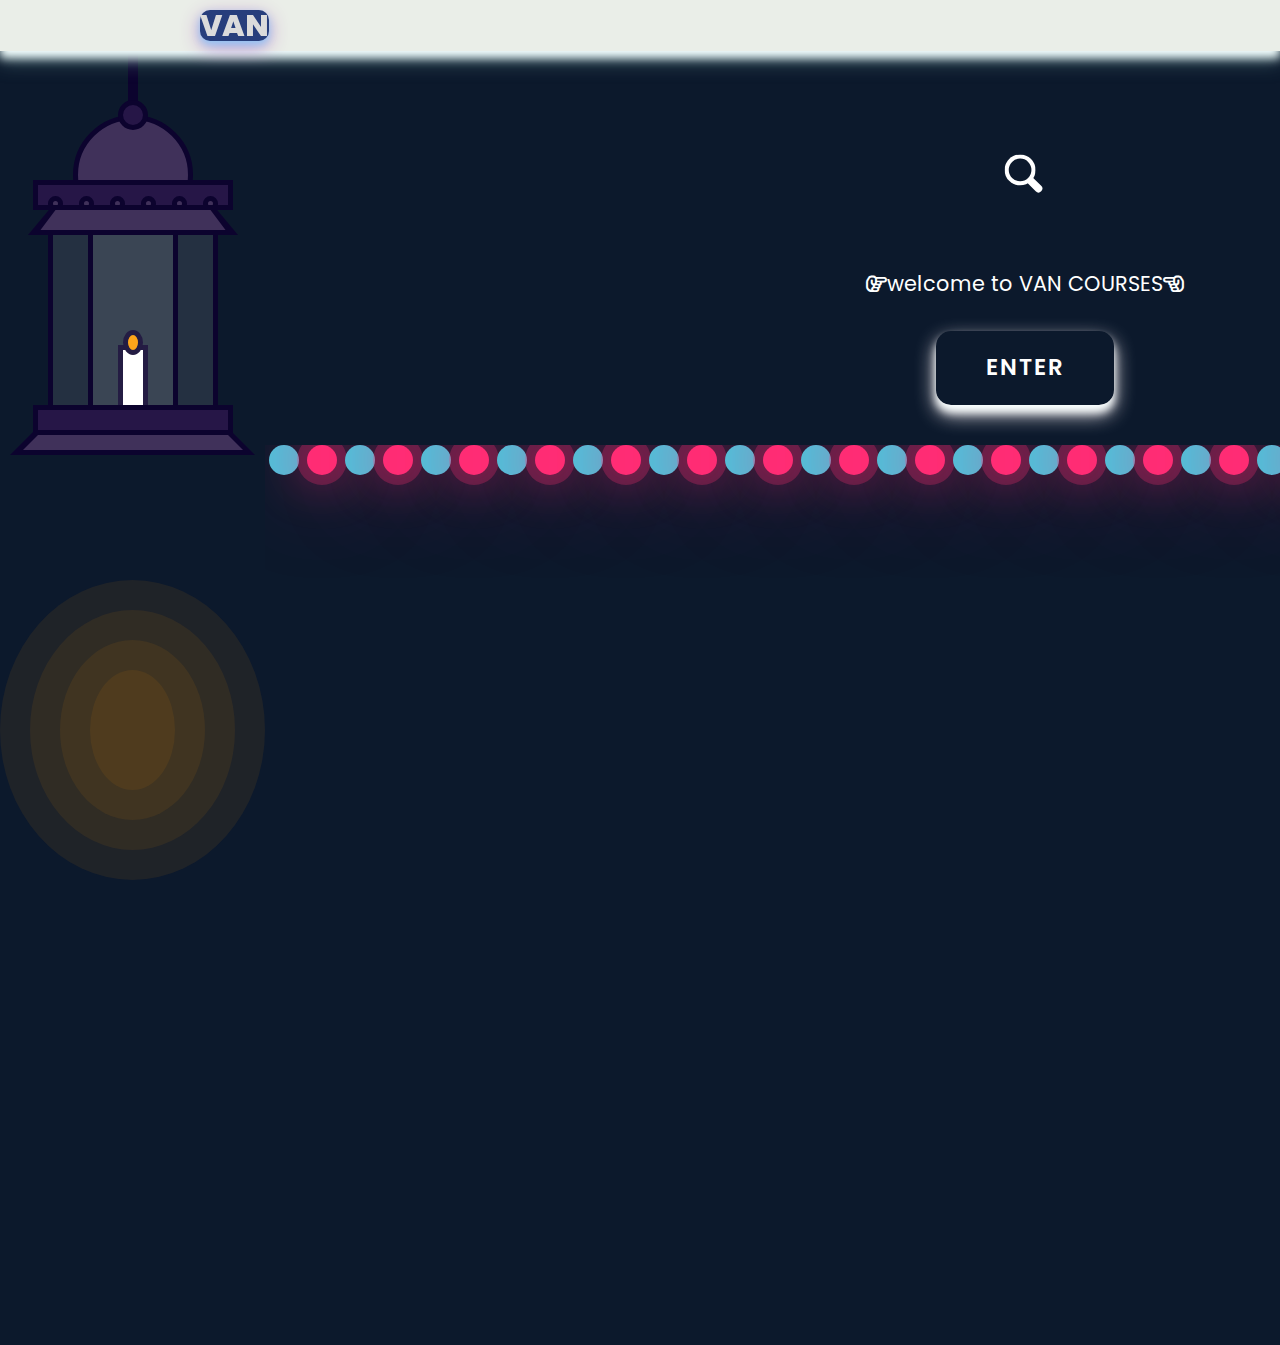
==== index.html @ e0f6e9b1 "Add files via upload" ====
<!DOCTYPE html>
<html lang="en">
<head>
    <meta charset="UTF-8">
    <meta name="viewport" content="width=device-width, initial-scale=1.0">
    <title>ENTER VAN</title>
    <link rel="stylesheet" href="index.css">
    <link rel="stylesheet" href="https://cdnjs.cloudflare.com/ajax/libs/font-awesome/6.0.0/css/all.min.css">
</head>
<body>
    <header>
        <a href="#" class="logo">  VAN</a>
    </header>











    <div id="work">
        <div id="wire"></div>
        <div id="fanos">
          <div id="small-circle"></div>
          <div id="half-circle"></div>
          <div id="bottom-quppa">
            <div id="line">
              <span class="ball"></span>
              <span class="ball"></span>
              <span class="ball"></span>
              <span class="ball"></span>
              <span class="ball"></span>
              <span class="ball"></span>
              <span class="ball"></span>
            </div>
            <div id="top-triangle"></div>
            <div id="box">
              <div id="candel"></div>
              <div id="col"></div>
            </div>
            <div id="final">
              <div id="line"></div>
              <div id="last-triangle"></div>
            </div>
          </div>
        </div>
        <div class="light" id="c1">
          <div class="light">
            <div class="light">
              <div class="light">
              </div>
            </div>
          </div>
        </div>
      </div>
      
































    <section class="main">
 <br><br>
    <form action="" class="search-bar">
        <input type="search" name="search" pattern=".\S." required>
        <button class="search-btn" type="submit">
            <span>Search</span>
        </button>
          
        
        
</form>

<br>
<center><p style="color: white;"><i class="fa-regular fa-hand-point-right fa-beat-fade"></i>welcome to VAN COURSES<i class="fa-regular fa-hand-point-left fa-beat-fade"></i>     </p></center>
<br>
<center><a href="AI.HTML" class="main-btn" style="border: ;">ENTER</a></center>
<div class="container">
    <div class="bubbles"><span style="--i:11;"></span>
        <span style="--i:12;"></span>
        <span style="--i:24;"></span>
        <span style="--i:10;"></span>
        <span style="--i:14;"></span>
        <span style="--i:23;"></span>
        <span style="--i:18;"></span>
        <span style="--i:16;"></span>
        <span style="--i:19;"></span>
        <span style="--i:20;"></span>
        <span style="--i:22;"></span>
        <span style="--i:25;"></span>
        <span style="--i:18;"></span>
        <span style="--i:21;"></span>
        <span style="--i:15;"></span>
        <span style="--i:13;"></span>
        <span style="--i:26;"></span>
        <span style="--i:17;"></span>
        <span style="--i:13;"></span>
        <span style="--i:18;"></span>
        <span style="--i:11;"></span>
        <span style="--i:12;"></span>
        <span style="--i:24;"></span>
        <span style="--i:10;"></span>
        <span style="--i:14;"></span>
        <span style="--i:23;"></span>
        <span style="--i:18;"></span>
        <span style="--i:16;"></span>
        <span style="--i:19;"></span>
        <span style="--i:20;"></span>
        <span style="--i:22;"></span>
        <span style="--i:25;"></span>
        <span style="--i:18;"></span>
        <span style="--i:21;"></span>
        <span style="--i:15;"></span>
        <span style="--i:13;"></span>
        <span style="--i:26;"></span>
        <span style="--i:17;"></span>
        <span style="--i:13;"></span>
        <span style="--i:18;"></span></div>







</body>
</html>
---- index.css ----
@import url('https://fonts.googleapis.com/css2?family=Poppins:ital,wght@0,100;0,200;0,300;0,400;0,500;0,600;0,700;0,800;0,900;1,100;1,200;1,300;1,400;1,500;1,600;1,700;1,800;1,900&display=swap');
*{
font-family: 'Poppins', sans-serif;
margin: 0;
padding: 0;
box-sizing: border-box;
scroll-behavior: smooth;
}

header {
    background-color: rgb(234, 238, 232);
    width: 100%;
    position: fixed;
    z-index: 999;
    display: flex;
    justify-content:space-between;
    align-items: center;
    padding: 10px 200px;
	box-shadow: 0 7px 9px rgb(244, 255, 255)  , 0 9px 20px  #496a72; 
    }
    .logo{
		background-color: #273e7c;
		border-radius: 10px;
		  text-decoration: none;
		  color:rgb(219, 219, 219);
		  text-transform: uppercase;
		  font-weight: 800;
		  font-size: 1.8em; box-shadow: 0 4px 8px rgb(145, 199, 247), 0 6px 20px rgb(195, 142, 202); 
    font-size: 30px;
    
        }

		.logo:hover{
			 box-shadow: 0 4px 8px rgb(35, 61, 83), 0 6px 20px rgbrgb(33, 11, 36)
		}	


		section{ 
			padding: 50px 0px;
		}















        .main-btn {
            color: #fff;
            background-color:rgba(95, 158, 160, 0);
            text-decoration: none;
            font-size: 1.1em;
            font-weight: 600;
            display: inline-block;
            padding: 0.9375em 2.1875em;
            letter-spacing: 1px;
            border-radius: 15px;
            margin-bottom: 40px;
			box-shadow: 0 7px 9px rgb(250, 255, 255)  , 0 9px 20px  #f3ecef; 
            transition: 0.7s ease;
        }
			
        

        .main-btn:hover {
            background-color:rgba(127, 255, 212, 0);
            transform: scale(1.1);
			box-shadow: 0 7px 9px rgb(0, 0, 0)  , 0 9px 20px  #000000; 
        }






* {
	border: 0;
	box-sizing: border-box;
	margin: 0;


}
:root {
	font-size: calc(16px + (24 - 16)*(100vw - 320px)/(1920 - 320));
	
}
body, button, input {
	font: 1em Hind, sans-serif;
	line-height: 1.5em;

}
body, input {
	color:#171717 ;
}
body, .search-bar {
	display: flex;
}
body {
	background: #755e88;
	height: 100vh;
}
.search-bar input,
.search-btn,
.search-btn:before,
.search-btn:after {
	transition: all 0.25s ease-out;
}
.search-bar input,
.search-btn {
	width: 3em;
	height: 3em;
}
.search-bar input:invalid:not(:focus),
.search-btn {
	cursor: pointer;
}
.search-bar,
.search-bar input:focus,
.search-bar input:valid  {
	width: 100%;
}
.search-bar input:focus,
.search-bar input:not(:focus) + .search-btn:focus {
	outline: transparent;
}
.search-bar {
	margin: auto;
	padding: 1.5em;
	justify-content: center;
	max-width: 30em;
}
.search-bar input {
	background: transparent;
	border-radius: 1.5em;
	box-shadow: 0 0 0 0.4em white inset;
	padding: 0.75em;
	transform: translate(0.5em,0.5em) scale(0.5);
	transform-origin: 100% 0;
	-webkit-appearance: none;
	-moz-appearance: none;
	appearance: none;
}
.search-bar input::-webkit-search-decoration {
	-webkit-appearance: none;
}
.search-bar input:focus,
.search-bar input:valid {
	background: #fff;
	border-radius: 0.375em 0 0 0.375em;
	box-shadow: 0 0 0 0.1em #d9d9d9 inset;
	transform: scale(1);
}
.search-btn {
	background: white;
	border-radius: 0 0.75em 0.75em 0 / 0 1.5em 1.5em 0;
	padding: 0.75em;
	position: relative;
	transform: translate(0.25em,0.25em) rotate(45deg) scale(0.25,0.125);
	transform-origin: 0 50%;
}
.search-btn:before,
.search-btn:after {
	content: "";
	display: block;
	opacity: 0;
	position: absolute;
}
.search-btn:before {
	border-radius: 50%;
	box-shadow: 0 0 0 0.2em #f1f1f1 inset;
	top: 0.75em;
	left: 0.75em;
	width: 1.2em;
	height: 1.2em;
}
.search-btn:after {
	background: #f1f1f1;
	border-radius: 0 0.25em 0.25em 0;
	top: 51%;
	left: 51%;
	width: 0.75em;
	height: 0.25em;
	transform: translate(0.2em,0) rotate(45deg);
	transform-origin: 0 50%;
}
.search-btn span {
	display: inline-block;
	overflow: hidden;
	width: 1px;
	height: 1px;
}

.search-bar input:focus + .search-btn,
.search-bar input:valid + .search-btn {
	background: #ff2d75
    ;
	border-radius: 0 0.375em 0.375em 0;
	transform: scale(1);
}
.search-bar input:focus + .search-btn:before,
.search-bar input:focus + .search-btn:after,
.search-bar input:valid + .search-btn:before,
.search-bar input:valid + .search-btn:after {
	opacity: 1;
}
.search-bar input:focus + .search-btn:hover,
.search-bar input:valid + .search-btn:hover,
.search-bar input:valid:not(:focus) + .search-btn:focus {
	background:#4fc3dc ;
}
.search-bar input:focus + .search-btn:active,
.search-bar input:valid + .search-btn:active {
	transform: translateY(1px);
}

@media screen and (prefers-color-scheme: dark) {
	body, input {
		color: #f1f1f1;
	}
	body {
		background:#171717;
	}
	.search-bar input {
		box-shadow: 0 0 0 0.4em #f1f1f1 inset;
	}
	.search-bar input:focus,
	.search-bar input:valid {
		background:#3d3d3d;
		box-shadow: 0 0 0 0.1em #3d3d3d inset;
	}
	.search-btn {
		background: #f1f1f1;
	}
}













*
{

    margin: 0;
    padding: 0;
    box-sizing: border-box;
}
body{
    min-height: 100vh;
    background: #0c192c;
}
.container{
    position: relative;
    width: 100%;
    height: 100vh;
    overflow: hidden;
}
.bubbles{
    position: relative;
    display:flex;
}
.bubbles span{
position: relative;
width: 30px;
height: 30px;
background: #4fc3dc;
margin: 0 4px;
border-radius: 50%;
box-shadow: 0 0 0 10pxx #4fc3dc44,
0 0 50px #4fc3dc,
0 0 100px #4fc3dc;
animation: animate 15s linear infinite;
animation-duration:calc(125s/ var(--i)) ;

}
.bubbles span:nth-child(even)
{
    background:  #ff2d75;
    box-shadow: 0 0 0 10px #ff2d7544,
    0 0 50px #ff2d75,
    0 0 100px #ff2d75
}
@keyframes animate
{
    0%
    {
        transform: translateY(100vh)scale(0);
    }
    100%
    {
        transform: translateY(-10vh)scale(1);
    }
}



















* {
	padding: 0;
	margin: 0;
	outline: none;
	-webkit-box-sizing: border-box;
	-moz-box-sizing: border-box;
	box-sizing: border-box;
  }





  
  
  #work {
	width: 300px;
	margin: 0 auto;
	position: relative;
	top: -20px;
	-webkit-animation-name: routate;
	-webkit-animation-duration: 4s;
	-webkit-animation-iteration-count: infinite;
	animation-name: routate;
	animation-duration: 5s;
	animation-iteration-count: infinite;
  }
  
  @-webkit-keyframes routate {
	0% {
	  -webkit-transform: rotate(7deg);
	  -ms-transform: rotate(7deg);
	  transform: rotate(7deg);
	}
	50% {
	  -webkit-transform: rotate(-7deg);
	  -ms-transform: rotate(-7deg);
	  transform: rotate(-7deg);
	}
	100% {
	  -webkit-transform: rotate(7deg);
	  -ms-transform: rotate(7deg);
	  transform: rotate(7deg);
	}
  }
  
  @keyframes routate {
	0% {
	  -webkit-transform: rotate(7deg);
	  -ms-transform: rotate(7deg);
	  transform: rotate(7deg);
	}
	50% {
	  -webkit-transform: rotate(-7deg);
	  -ms-transform: rotate(-7deg);
	  transform: rotate(-7deg);
	}
	100% {
	  -webkit-transform: rotate(7deg);
	  -ms-transform: rotate(7deg);
	  transform: rotate(7deg);
	}
  }
  
  #work #wire {
	margin: 0 auto;
	height: 130px;
	width: 10px;
	background: #261647;
	border: 5px #0c032e solid;
  }
  
  #work #c1 {
	position: absolute;
	z-index: 5;
	bottom: 0;
	height: 300px;
  }
  
  #work .light {
	width: 100%;
	height: 100%;
	padding: 30px;
	margin: 0 auto;
	background: rgba(255, 155, 0, 0.08);
	-webkit-border-radius: 100%;
	-moz-border-radius: 100%;
	border-radius: 100%;
	-webkit-animation-name: flash;
	-webkit-animation-duration: 4s;
	-webkit-animation-iteration-count: infinite;
	animation-name: flash;
	animation-duration: 1s;
	animation-iteration-count: infinite;
  }
  
  @-webkit-keyframes flash {
	0% {
	  background: rgba(255, 155, 0, 0.08);
	}
	50% {
	  background: rgba(255, 155, 0, 0.04);
	}
	100% {
	  background: rgba(255, 155, 0, 0.08);
	}
  }
  
  @keyframes flash {
	0% {
	  background: rgba(255, 155, 0, 0.08);
	}
	50% {
	  background: rgba(255, 155, 0, 0.04);
	}
	100% {
	  background: rgba(255, 155, 0, 0.08);
	}
  }
  
  #fanos {
	height: 380px;
	padding: 10px;
	margin: 0 auto;
	position: relative;
	top: -20px;
  }
  
  #small-circle {
	margin: 0 auto;
	width: 30px;
	height: 30px;
	-webkit-border-radius: 100%;
	-moz-border-radius: 100%;
	border-radius: 100%;
	background: #261647;
	border: 5px #0c032e solid;
	position: relative;
	z-index: 5;
  }
  
  #half-circle {
	width: 120px;
	height: 120px;
	position: absolute;
	top: 25px;
	left: 50%;
	-webkit-transform: translateX(-50%);
	-ms-transform: translateX(-50%);
	transform: translateX(-50%);
	z-index: 1;
	-webkit-border-radius: 100%;
	-moz-border-radius: 100%;
	border-radius: 100%;
	background: #40315a;
	border: 5px #0c032e solid;
  }
  
  #bottom-quppa {
	margin: 0 auto;
	position: relative;
	top: 50px;
	z-index: 3;
  }
  
  #line {
	margin: 0 auto;
	width: 200px;
	height: 30px;
	padding-top: 3px;
	background: #261647;
	border: 5px #0c032e solid;
	overflow: hidden;
	text-align: center;
  }
  
  #line .ball {
	width: 15px;
	height: 15px;
	margin: auto 5px;
	display: inline-block;
	-webkit-border-radius: 100%;
	-moz-border-radius: 100%;
	border-radius: 100%;
	background: #40315a;
	border: 5px #0c032e solid;
  }
  
  #top-triangle {
	margin: 0 auto;
	width: 210px;
	height: 0;
	border-left: 25px transparent solid;
	border-right: 25px transparent solid;
	border-bottom: 30px #0c032e solid;
	position: relative;
	top: -5px;
  }
  
  #top-triangle:after {
	content: '';
	display: block;
	position: absolute;
	z-index: 3;
	left: 50%;
	-webkit-transform: translateX(-50%);
	-ms-transform: translateX(-50%);
	transform: translateX(-50%);
	top: 5px;
	width: 155px;
	height: 0;
	border-left: 15px transparent solid;
	border-right: 15px transparent solid;
	border-bottom: 20px #40315a solid;
  }
  
  #box {
	width: 170px;
	margin: 0 auto;
	height: 180px;
	background: rgba(255, 255, 255, 0.1);
	position: relative;
	top: -10px;
	z-index: 1;
	border: 5px #0c032e solid;
  }
  
  #box #candel {
	height: 60px;
	width: 30px;
	background: #ffffff;
	border: 5px #0c032e solid;
	border-bottom: 0;
	position: absolute;
	z-index: 1;
	left: 65px;
	bottom: 0;
  }
  
  #box #candel:after {
	content: '';
	display: block;
	margin: 0 auto;
	position: relative;
	top: -20px;
	width: 10px;
	height: 15px;
	-webkit-border-radius: 100%;
	-moz-border-radius: 100%;
	border-radius: 100%;
	background: #ff9b00;
	border: 5px #0c032e solid;
  }
  
  #box #col {
	margin: 0 auto;
	width: 90px;
	height: 170px;
	border-left: 5px #0c032e solid;
	border-right: 5px #0c032e solid;
	position: relative;
	z-index: 2;
	background: rgba(255, 255, 255, 0.1);
  }
  
  #final {
	position: relative;
	z-index: 4;
	top: -15px;
  }
  
  #last-triangle {
	margin: 0 auto;
	width: 245px;
	height: 0;
	border-left: 25px transparent solid;
	border-right: 25px transparent solid;
	border-bottom: 25px #0c032e solid;
	position: relative;
	top: -5px;
  }
  
  #last-triangle:after {
	content: '';
	display: block;
	position: absolute;
	z-index: 3;
	left: 50%;
	-webkit-transform: translateX(-50%);
	-ms-transform: translateX(-50%);
	transform: translateX(-50%);
	top: 5px;
	width: 190px;
	height: 0;
	border-left: 15px transparent solid;
	border-right: 15px transparent solid;
	border-bottom: 15px #40315a solid;
  }
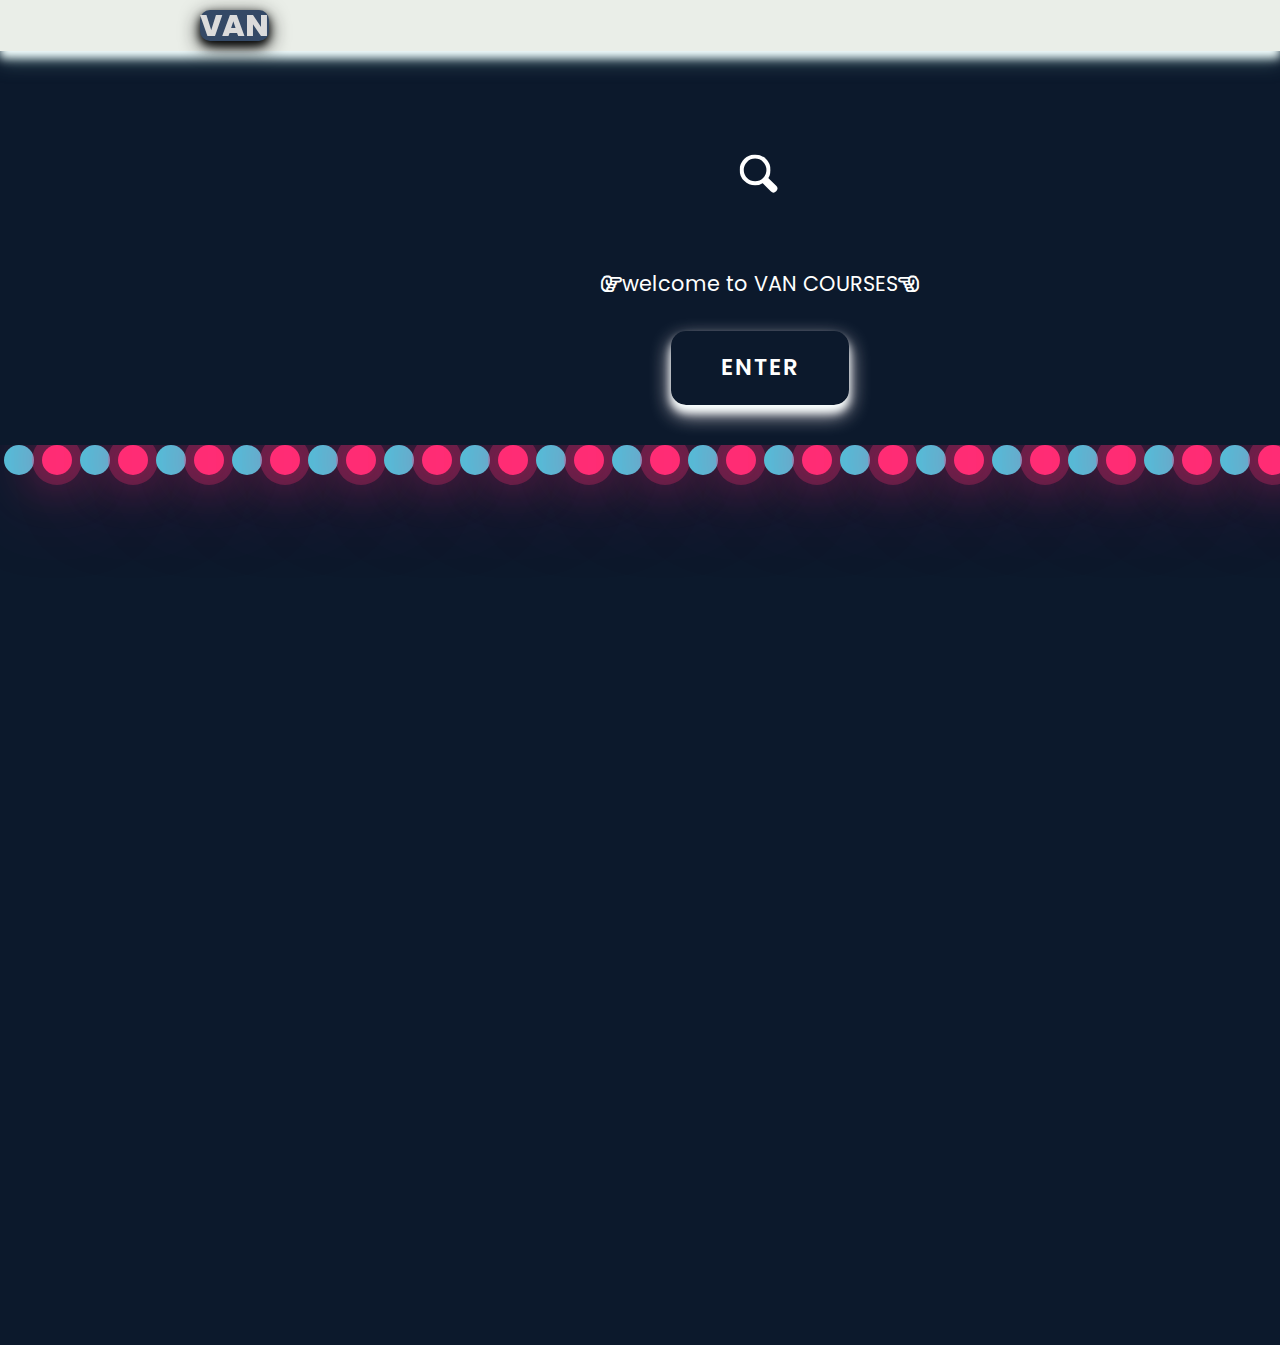
==== commit e78fc43a: "Add files via upload" ====
--- a/index.html
+++ b/index.html
@@ -11,82 +11,6 @@
     <header>
         <a href="#" class="logo">  VAN</a>
     </header>
-
-
-
-
-
-
-
-
-
-
-
-    <div id="work">
-        <div id="wire"></div>
-        <div id="fanos">
-          <div id="small-circle"></div>
-          <div id="half-circle"></div>
-          <div id="bottom-quppa">
-            <div id="line">
-              <span class="ball"></span>
-              <span class="ball"></span>
-              <span class="ball"></span>
-              <span class="ball"></span>
-              <span class="ball"></span>
-              <span class="ball"></span>
-              <span class="ball"></span>
-            </div>
-            <div id="top-triangle"></div>
-            <div id="box">
-              <div id="candel"></div>
-              <div id="col"></div>
-            </div>
-            <div id="final">
-              <div id="line"></div>
-              <div id="last-triangle"></div>
-            </div>
-          </div>
-        </div>
-        <div class="light" id="c1">
-          <div class="light">
-            <div class="light">
-              <div class="light">
-              </div>
-            </div>
-          </div>
-        </div>
-      </div>
-      
-
-
-
-
-
-
-
-
-
-
-
-
-
-
-
-
-
-
-
-
-
-
-
-
-
-
-
-
-
 
 
 
--- a/index.css
+++ b/index.css
@@ -21,19 +21,19 @@
 	box-shadow: 0 7px 9px rgb(244, 255, 255)  , 0 9px 20px  #496a72; 
     }
     .logo{
-		background-color: #273e7c;
+		background-color: #344966;
 		border-radius: 10px;
 		  text-decoration: none;
 		  color:rgb(219, 219, 219);
 		  text-transform: uppercase;
 		  font-weight: 800;
-		  font-size: 1.8em; box-shadow: 0 4px 8px rgb(145, 199, 247), 0 6px 20px rgb(195, 142, 202); 
+		  font-size: 1.8em; box-shadow: 0 4px 8px rgb(7, 8, 8), 0 6px 20px rgb(20, 20, 20); 
     font-size: 30px;
     
         }
 
 		.logo:hover{
-			 box-shadow: 0 4px 8px rgb(35, 61, 83), 0 6px 20px rgbrgb(33, 11, 36)
+			 box-shadow: 0 4px 8px rgb(246, 251, 255), 0 6px 20px rgb(255, 254, 255);
 		}	
 
 
